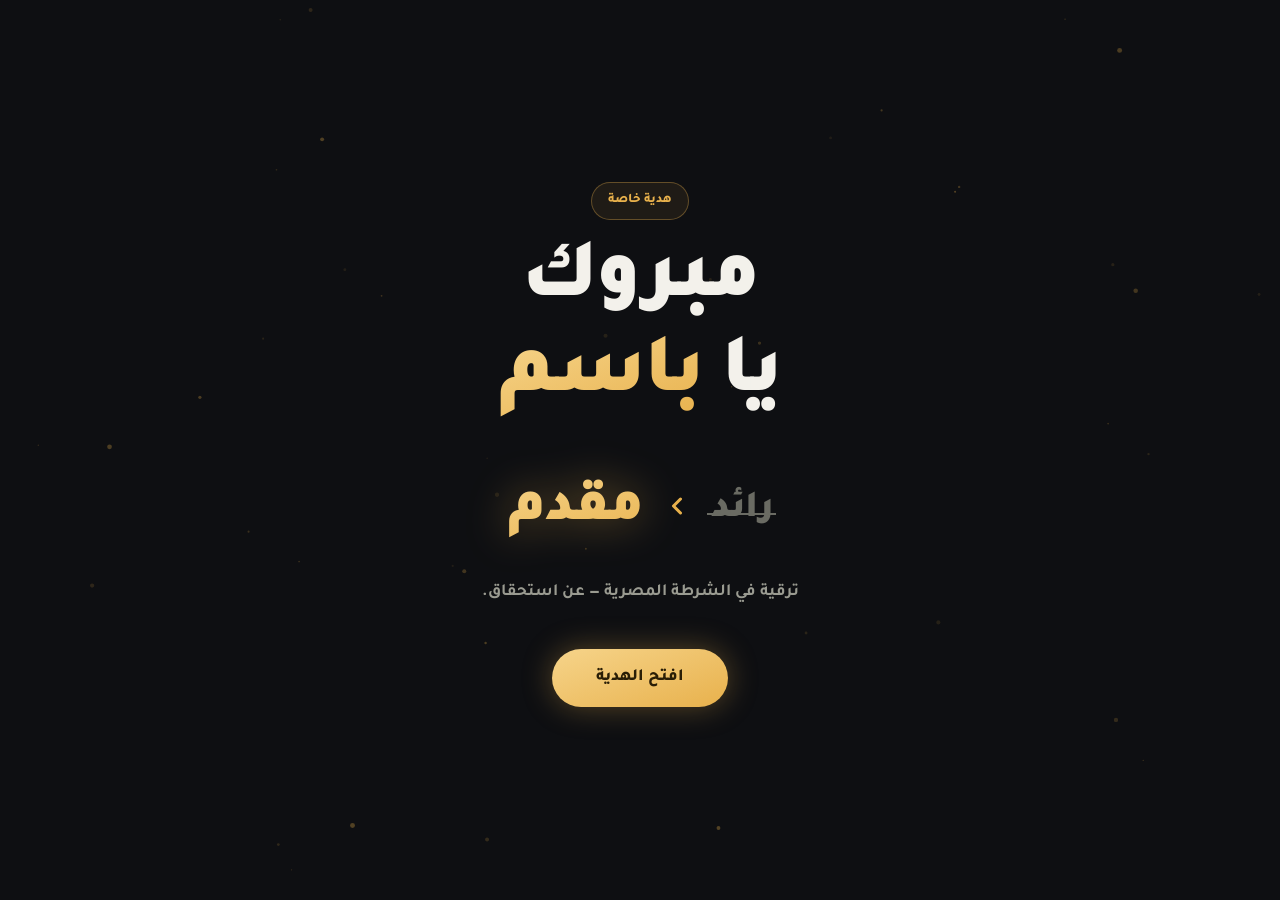
==== gift.html @ 1623921c "صفحة هدية لباسم فوزي — ترقية من رائد لمقدم شاشتين في صفحة واحدة (gift.html): 1) مبروك + الترقية: «را" ====
<!DOCTYPE html>
<html lang="ar" dir="rtl">
<head>
<meta charset="utf-8">
<meta name="viewport" content="width=device-width,initial-scale=1,viewport-fit=cover">
<title>مبروك يا باسم</title>
<meta name="robots" content="noindex,nofollow">
<meta name="theme-color" content="#0E0F12">
<link rel="apple-touch-icon" href="assets/img/icon-180.png">
<link rel="icon" href="assets/img/icon-32.png" sizes="32x32">
<link rel="preconnect" href="https://fonts.googleapis.com">
<link rel="preconnect" href="https://fonts.gstatic.com" crossorigin>
<link href="https://fonts.googleapis.com/css2?family=Archivo:wght@600;700;800;900&family=Tajawal:wght@400;500;700;800;900&display=swap" rel="stylesheet">
<script>document.documentElement.className='js';</script>
<link rel="stylesheet" href="assets/core.css?v=18">
<link rel="stylesheet" href="assets/gift.css?v=2">
</head>
<body class="g-body">

<canvas id="dust" aria-hidden="true"></canvas>

<main class="g-stage">

  <!-- ═══ 1 — مبروك ═══ -->
  <section class="g-screen on" data-s="1">
    <span class="g-kick">هدية خاصة</span>

    <figure class="g-photo" id="gPhoto" hidden>
      <img src="assets/img/basem.jpg" alt="باسم فوزي" id="gPhotoImg">
    </figure>

    <h1 class="g-h1">
      <span class="ln"><span>مبروك</span></span>
      <span class="ln"><span>يا <em>باسم</em></span></span>
    </h1>

    <!-- الترقية: الرتبة القديمة بتروح والجديدة بتيجي -->
    <div class="g-rank" aria-label="ترقية من رائد إلى مقدم">
      <span class="g-old">رائد</span>
      <span class="g-arrow" aria-hidden="true">
        <svg viewBox="0 0 24 24" fill="none" stroke="currentColor" stroke-width="2.6"
             stroke-linecap="round" stroke-linejoin="round"><path d="M15 6l-6 6 6 6"/></svg>
      </span>
      <span class="g-new">مقدم</span>
    </div>
    <p class="g-line">ترقية في الشرطة المصرية — عن استحقاق.</p>

    <button class="btn g-btn" id="open">افتح الهدية</button>
  </section>

  <!-- ═══ 2 — الهدية إيه ═══ -->
  <section class="g-screen" data-s="2">
    <span class="g-kick">الهدية</span>
    <h2 class="g-h2">موقع كامل لسيزر جيم</h2>

    <ul class="g-list">
      <li><b>موقع بصور الجيم الحقيقية</b><span>جولة في كل ركن، ومواعيد بتتحدّث لوحدها.</span></li>
      <li><b>صفحة اشتراك</b><span>العميل يختار باقته ويحوّل من موبايله.</span></li>
      <li><b>لوحة تحكّم ليك</b><span>تغيّر الأسعار والعروض وتنشر من غير أي كود.</span></li>
      <li><b>كروت عروض للسوشيال</b><span>جاهزة تنزّلها وتنشرها.</span></li>
    </ul>

    <p class="g-try">الموقع شغّال دلوقتي وتحت إيدك.<br>
      <b>جرّبه براحتك — ومتدفعش غير لما تكون متأكد إنه يستاهل.</b></p>

    <a class="btn g-btn" href="index.html">ادخل الموقع</a>
    <span class="g-from">من أحمد شريف</span>
  </section>

</main>

<button class="g-sound" id="sound" hidden aria-label="الصوت">
  <svg viewBox="0 0 24 24" fill="none" stroke="currentColor" stroke-width="2"
       stroke-linecap="round" stroke-linejoin="round" class="on-i">
    <path d="M11 5L6 9H2v6h4l5 4V5z"/><path d="M15.5 8.5a5 5 0 010 7"/><path d="M18.5 5.5a9 9 0 010 13"/>
  </svg>
  <svg viewBox="0 0 24 24" fill="none" stroke="currentColor" stroke-width="2"
       stroke-linecap="round" stroke-linejoin="round" class="off-i">
    <path d="M11 5L6 9H2v6h4l5 4V5z"/><path d="M22 9l-6 6M16 9l6 6"/>
  </svg>
</button>

<audio id="anthem" src="assets/anthem.mp3" preload="none" loop></audio>

<script src="assets/gift.js?v=2"></script>
</body>
</html>
---- assets/core.css ----
/* ============================================================
   سيزر جيم — الأساس: التوكنز، الريسِت، التايبوغرافي، الحركة
   ============================================================ */

:root{
  /* ألوان الهوية */
  --ink:#17181C;
  --ink-2:#1F2026;
  --ink-3:#23242A;
  --paper:#F3F1EB;
  --surface:#FFFFFF;
  --cream:#FBFAF6;
  --panel:#EFEDE5;
  --hair:#E2DFD6;
  --muted:#6E6F67;
  --faint:#9A9B91;
  --lime:#BEF23C;        /* الفسفوري الأساسي — أفتح وأنور من اللوجو عشان يفرقع على الغامق */
  --lime-hot:#D6FF4B;    /* أعلى درجة — للتوهّج والهوفر */
  --lime-deep:#6F9410;   /* الفسفوري كنص على خلفية فاتحة (تباين كافي) */
  --lime-dim:#7E9E2E;
  --gold:#E8B14C;        /* فترة السيدات */
  --gold-deep:#9C6F16;

  /* توهّج جاهز — بيتحط على أي حاجة فسفوري */
  --glow:0 0 22px rgba(190,242,60,.55);
  --glow-lg:0 0 44px rgba(190,242,60,.42);
  --glow-gold:0 0 22px rgba(232,177,76,.55);

  /* مقاسات */
  --pad:clamp(18px,5vw,64px);
  --maxw:1240px;
  --r-card:20px;
  --r-pill:100px;

  /* حركة */
  --e-out:cubic-bezier(.16,1,.3,1);
  --e-in-out:cubic-bezier(.65,0,.35,1);
  --t-fast:.28s;
  --t:.55s;
  --t-slow:.9s;

  /* ظلال ناعمة وبعيدة — مفيش ظلال غامقة قوية */
  --sh-1:0 2px 8px rgba(23,24,28,.05);
  --sh-2:0 14px 34px rgba(23,24,28,.09);
  --sh-3:0 28px 60px rgba(23,24,28,.14);
}

*,*::before,*::after{box-sizing:border-box}
html{-webkit-text-size-adjust:100%;scroll-behavior:smooth}
body{margin:0}

/* الهيدينج والنص العربي */
body{
  font-family:'Tajawal',system-ui,sans-serif;
  font-weight:500;
  background:var(--paper);
  color:var(--ink);
  line-height:1.65;
  overflow-x:clip;
  -webkit-font-smoothing:antialiased;
}

h1,h2,h3,h4{
  font-family:'Tajawal',system-ui,sans-serif;
  font-weight:800;
  line-height:1.08;
  letter-spacing:-.5px;
  margin:0;
  text-wrap:balance;
}
h1{font-weight:900}
p{margin:0}
a{color:inherit;text-decoration:none}
img{display:block;max-width:100%;height:auto}
button,input,select,textarea{font:inherit;color:inherit}
button{cursor:pointer;background:none;border:0;padding:0}
ul{margin:0;padding:0;list-style:none}

/* الأرقام واللاتيني دايمًا Archivo — والأرقام إنجليزي */
.num,.lat{font-family:'Archivo',system-ui,sans-serif;font-variant-numeric:tabular-nums}
.num{font-weight:800;letter-spacing:-1px}

/* ⚠️ قاعدة مهمة: الـ letter-spacing الموجب بيفصل الحروف العربية المتّصلة.
   فالتراكينج الواسع للـ labels اللاتينية بس (.lat)، والعربي بيرجع normal. */
.lbl{
  font-size:12.5px;font-weight:800;text-transform:uppercase;
  letter-spacing:normal;
}
.lbl.lat{letter-spacing:2.8px;font-weight:600}

/* الـ label المرقّم — 01 / SERVICES */
.eyebrow{
  display:flex;align-items:center;gap:10px;
  font-family:'Archivo',system-ui,sans-serif;
  font-weight:600;font-size:12px;letter-spacing:4.5px;
  text-transform:uppercase;color:#83847B;
}
.eyebrow::before{
  content:'';width:9px;height:9px;flex:none;
  background:var(--lime);box-shadow:var(--glow);
}

/* عنوان صغير فوق كل قسم */
.kick{
  display:inline-block;font-weight:800;font-size:13.5px;
  color:var(--lime-deep);
}
.sect-dark .kick,.tour .kick,.ladies .kick{color:var(--lime);text-shadow:0 0 18px rgba(190,242,60,.7)}
.on-dark .eyebrow,.dark .eyebrow{color:#8C8D83}

/* خط فسفوري تحت الكلمة المهمة — تحت الحروف مش عليها، عشان الكلمة تفضل مقروءة */
.mark{position:relative;white-space:nowrap}
.mark::after{
  content:'';position:absolute;inset-inline:-.05em;bottom:-.02em;height:.13em;
  background:var(--lime);border-radius:2px;
  box-shadow:var(--glow),var(--glow-lg);
  transform:scaleX(var(--mark,1));transform-origin:right center;
}

/* أزرار */
.btn{
  display:inline-flex;align-items:center;justify-content:center;gap:10px;
  padding:15px 30px;border-radius:var(--r-pill);
  font-weight:800;font-size:17px;
  transition:transform var(--t-fast) var(--e-out),
             background var(--t-fast) ease,
             color var(--t-fast) ease,
             box-shadow var(--t-fast) ease,
             border-color var(--t-fast) ease;
  will-change:transform;
}
.btn:active{transform:scale(.965)}
.btn-lime{background:var(--lime);color:var(--ink);box-shadow:var(--glow)}
.btn-lime:hover{background:var(--lime-hot);box-shadow:var(--glow),0 12px 30px rgba(190,242,60,.45)}
.btn-ink{background:var(--ink);color:var(--paper)}
.btn-ink:hover{background:#2A2B33}
.btn-ghost{border:1.5px solid var(--hair);color:var(--ink)}
.btn-ghost:hover{border-color:var(--ink);background:var(--ink);color:var(--paper)}
.btn-ghost-light{border:1.5px solid rgba(243,241,235,.42);color:var(--paper)}
.btn-ghost-light:hover{border-color:var(--paper);background:var(--paper);color:var(--ink)}
.btn-sm{padding:11px 20px;font-size:15px}
.btn[disabled]{opacity:.4;pointer-events:none}

/* شِل الأقسام */
.wrap{width:min(100% - var(--pad)*2,var(--maxw));margin-inline:auto}
section{position:relative}
.sect{padding-block:clamp(64px,10vw,132px)}
.sect-dark{background:var(--ink);color:var(--paper)}
.sect-dark h2,.sect-dark h3{color:var(--paper)}
.rule{height:1px;background:var(--hair);border:0;margin:0}
.sect-dark .rule{background:rgba(243,241,235,.14)}

.head{margin-bottom:clamp(30px,4.5vw,56px)}
.head h2{font-size:clamp(30px,5.4vw,58px);margin-top:14px}
.head .sub{margin-top:14px;color:var(--muted);font-size:clamp(16px,2vw,19px);max-width:62ch}
.sect-dark .head .sub{color:#A3A49B}

/* حبيبات خفيفة — بتكسر الإحساس الديجيتال الناشف */
.grain::before{
  content:'';position:absolute;inset:0;pointer-events:none;z-index:1;
  opacity:.5;mix-blend-mode:overlay;
  background-image:url("[data-uri]");
}

/* العلامة المائية — الإمبلم خلف الأقسام */
.wm{
  position:absolute;pointer-events:none;user-select:none;
  opacity:.05;width:min(46vw,520px);
}
.sect-dark .wm{opacity:.055}

/* ظهور العناصر مع السكرول.
   مربوط بـ .js عشان لو الجافاسكربت وقع الصفحة متبانش فاضية. */
.js [data-reveal]{
  opacity:0;transform:translateY(26px);
  filter:blur(6px);
  transition:opacity var(--t-slow) var(--e-out),
             transform var(--t-slow) var(--e-out),
             filter var(--t-slow) var(--e-out);
  transition-delay:var(--d,0ms);
}
.js [data-reveal].in{opacity:1;transform:none;filter:none}

/* صور بـ placeholder ضبابي لحد ما تنزل */
.ph{position:relative;overflow:hidden;background:var(--panel)}
.ph>img{
  width:100%;height:100%;object-fit:cover;
  opacity:0;transition:opacity .7s var(--e-out);
}
.ph>img.loaded{opacity:1}
.ph::after{
  content:'';position:absolute;inset:0;
  background-image:var(--lqip);background-size:cover;background-position:center;
  filter:blur(14px);transform:scale(1.12);
  transition:opacity .7s var(--e-out);
}
.ph.done::after{opacity:0}

/* سكرول-بار رفيع للشرايط الأفقية */
.hscroll{
  display:flex;gap:14px;overflow-x:auto;
  scroll-snap-type:x mandatory;
  -webkit-overflow-scrolling:touch;
  scrollbar-width:thin;
}
.hscroll>*{scroll-snap-align:start;flex:none}
.hscroll::-webkit-scrollbar{height:5px}
.hscroll::-webkit-scrollbar-thumb{background:var(--hair);border-radius:9px}

/* [hidden] لازم تغلب أي display من الكلاسات (زي .btn{display:inline-flex}) */
[hidden]{display:none !important}

/* أدوات */
.sr{position:absolute;width:1px;height:1px;margin:-1px;padding:0;overflow:hidden;clip:rect(0 0 0 0);white-space:nowrap;border:0}
.center{text-align:center}
.nowrap{white-space:nowrap}
:focus-visible{outline:2.5px solid var(--lime);outline-offset:3px;border-radius:6px}

/* احترام تقليل الحركة */
@media (prefers-reduced-motion:reduce){
  html{scroll-behavior:auto}
  *,*::before,*::after{
    animation-duration:.001ms !important;animation-iteration-count:1 !important;
    transition-duration:.001ms !important;
  }
  .js [data-reveal]{opacity:1;transform:none;filter:none}
}
---- assets/gift.css ----
/* ============================================================
   سيزر جيم — صفحة الهدية
   شاشتين بس: مبروك، وبعدين الهدية إيه.
   دهبي × فحمي — مناسبة رسمية، مش صفحة مبيعات.
   ============================================================ */

.g-body{
  --g-ink:#0E0F12;
  --g-gold:#E8B14C;
  --g-gold-hi:#F6D48A;
  background:var(--g-ink);
  color:var(--paper);
  min-height:100svh;
  overflow-x:hidden;
}

/* غبار دهبي بيطلع لفوق — خلفية هادية بتدّي إحساس المناسبة */
#dust{position:fixed;inset:0;z-index:0;pointer-events:none;opacity:.55}

.g-stage{
  position:relative;z-index:1;
  min-height:100svh;
  display:grid;
}
.g-screen{
  grid-area:1/1;
  display:none;
  min-height:100svh;
  padding:clamp(30px,7vw,60px) var(--pad) clamp(40px,8vw,70px);
  place-content:center;justify-items:center;text-align:center;
  gap:clamp(14px,2.4vw,20px);
}
.g-screen.on{display:grid;animation:gIn .8s var(--e-out) both}
.g-screen.out{animation:gOut .5s var(--e-in-out) both}
@keyframes gIn{from{opacity:0;transform:translateY(26px) scale(.985)}to{opacity:1;transform:none}}
@keyframes gOut{to{opacity:0;transform:translateY(-22px) scale(.985)}}

/* ---------- مشترك ---------- */
.g-kick{
  font-size:13px;font-weight:800;color:var(--g-gold);
  padding:7px 16px;border-radius:var(--r-pill);
  border:1px solid rgba(232,177,76,.34);
  background:rgba(232,177,76,.08);
  animation:gUp .9s var(--e-out) .15s both;
}
@keyframes gUp{from{opacity:0;transform:translateY(16px)}to{opacity:1;transform:none}}

.g-btn{
  margin-top:clamp(12px,2.6vw,22px);
  background:linear-gradient(160deg,var(--g-gold-hi),var(--g-gold));
  color:#2A1E06;padding-inline:44px;
  box-shadow:0 0 30px rgba(232,177,76,.34);
  animation:gUp .9s var(--e-out) 1.5s both;
}
.g-btn:hover{box-shadow:0 0 44px rgba(232,177,76,.5)}

/* ---------- شاشة 1 ---------- */
.g-photo{
  margin:0;width:clamp(116px,30vw,152px);aspect-ratio:1;
  border-radius:50%;overflow:hidden;
  border:2px solid rgba(232,177,76,.45);
  box-shadow:0 0 0 8px rgba(232,177,76,.07),0 20px 50px rgba(0,0,0,.5);
  animation:gPop 1s var(--e-out) .3s both;
}
@keyframes gPop{from{opacity:0;transform:scale(.7)}to{opacity:1;transform:none}}
.g-photo img{width:100%;height:100%;object-fit:cover;object-position:50% 22%}

.g-h1{
  font-size:clamp(40px,12vw,84px);font-weight:900;letter-spacing:-2.4px;
  line-height:1.03;
}
/* القناع للحركة بس — بيتفتح بعدها عشان ذيل الميم في «باسم» ميتقصّش */
.g-h1 .ln{display:block;overflow:hidden;padding-bottom:.1em}
.g-h1.done .ln{overflow:visible}
.g-h1 .ln>span{display:block;animation:gRise 1.05s var(--e-out) both}
.g-h1 .ln:nth-child(1)>span{animation-delay:.42s}
.g-h1 .ln:nth-child(2)>span{animation-delay:.55s}
@keyframes gRise{from{transform:translateY(104%)}to{transform:none}}
.g-h1 em{
  font-style:normal;
  background:linear-gradient(160deg,var(--g-gold-hi),var(--g-gold));
  -webkit-background-clip:text;background-clip:text;color:transparent;
}

/* الترقية — القديمة بتبهت والجديدة بتيجي بالدهبي */
.g-rank{
  display:flex;align-items:center;gap:clamp(12px,3vw,20px);
  margin-top:clamp(8px,1.6vw,14px);
  font-weight:900;letter-spacing:-1px;
}
.g-old{
  font-size:clamp(24px,6.4vw,38px);color:#6A6B63;
  position:relative;
  animation:gUp .8s var(--e-out) .9s both;
}
.g-old::after{      /* شخطة بتترسم على الرتبة القديمة */
  content:'';position:absolute;inset-inline:-6%;top:52%;height:2px;
  background:#6A6B63;transform:scaleX(0);transform-origin:right;
  animation:gStrike .55s var(--e-out) 1.5s both;
}
@keyframes gStrike{to{transform:scaleX(1)}}
.g-arrow{
  color:var(--g-gold);width:clamp(20px,5vw,28px);flex:none;
  animation:gUp .8s var(--e-out) 1.05s both;
}
.g-arrow svg{width:100%;height:auto}
.g-new{
  font-size:clamp(34px,9.4vw,58px);
  background:linear-gradient(160deg,var(--g-gold-hi),var(--g-gold));
  -webkit-background-clip:text;background-clip:text;color:transparent;
  filter:drop-shadow(0 0 22px rgba(232,177,76,.45));
  animation:gNew 1.1s var(--e-out) 1.2s both;
}
@keyframes gNew{
  from{opacity:0;transform:translateY(20px) scale(.86);filter:blur(8px)}
  to{opacity:1;transform:none;filter:drop-shadow(0 0 22px rgba(232,177,76,.45))}
}
.g-line{
  color:#9A9B91;font-weight:600;font-size:clamp(15px,4vw,17px);
  animation:gUp .9s var(--e-out) 1.35s both;
}

/* ---------- شاشة 2 ---------- */
.g-h2{
  font-size:clamp(28px,8vw,48px);font-weight:900;letter-spacing:-1.4px;
  animation:gUp .9s var(--e-out) .25s both;
}
.g-list{
  display:grid;gap:2px;margin-top:clamp(10px,2.4vw,18px);
  width:min(100%,440px);text-align:start;
}
.g-list li{
  display:grid;gap:3px;padding-block:15px;
  border-top:1px solid rgba(243,241,235,.11);
  animation:gUp .8s var(--e-out) both;
}
.g-list li:first-child{border-top:0}
.g-list li:nth-child(1){animation-delay:.38s}
.g-list li:nth-child(2){animation-delay:.48s}
.g-list li:nth-child(3){animation-delay:.58s}
.g-list li:nth-child(4){animation-delay:.68s}
.g-list b{font-size:17px;font-weight:800}
.g-list b::before{
  content:'';display:inline-block;width:7px;height:7px;
  background:var(--g-gold);margin-inline-end:10px;transform:translateY(-3px);
  box-shadow:0 0 10px rgba(232,177,76,.7);
}
.g-list span{color:#9A9B91;font-size:14.5px;font-weight:600;line-height:1.6;
  padding-inline-start:17px}

.g-try{
  margin-top:clamp(8px,2vw,16px);width:min(100%,440px);
  padding:18px 20px;border-radius:18px;
  background:rgba(232,177,76,.09);border:1px solid rgba(232,177,76,.28);
  color:#B9BAB1;font-weight:600;font-size:15px;line-height:1.75;
  animation:gUp .9s var(--e-out) .82s both;
}
.g-try b{color:var(--g-gold-hi);font-weight:800}

.g-from{
  margin-top:clamp(10px,2vw,16px);
  font-size:13.5px;font-weight:700;color:#6A6B63;
  animation:gUp .9s var(--e-out) 1.7s both;
}

/* ---------- زرار الصوت ---------- */
.g-sound{
  position:fixed;inset-inline-end:16px;top:16px;z-index:5;
  width:44px;height:44px;border-radius:50%;
  display:grid;place-items:center;
  background:rgba(243,241,235,.08);color:var(--g-gold);
  border:1px solid rgba(232,177,76,.28);
  transition:background var(--t-fast) var(--e-out);
}
.g-sound:hover{background:rgba(232,177,76,.18)}
.g-sound svg{width:20px;height:20px}
.g-sound .off-i{display:none}
.g-sound.muted .on-i{display:none}
.g-sound.muted .off-i{display:block}
.g-sound.muted{color:#6A6B63;border-color:rgba(243,241,235,.14)}

@media (prefers-reduced-motion:reduce){
  #dust{display:none}
}
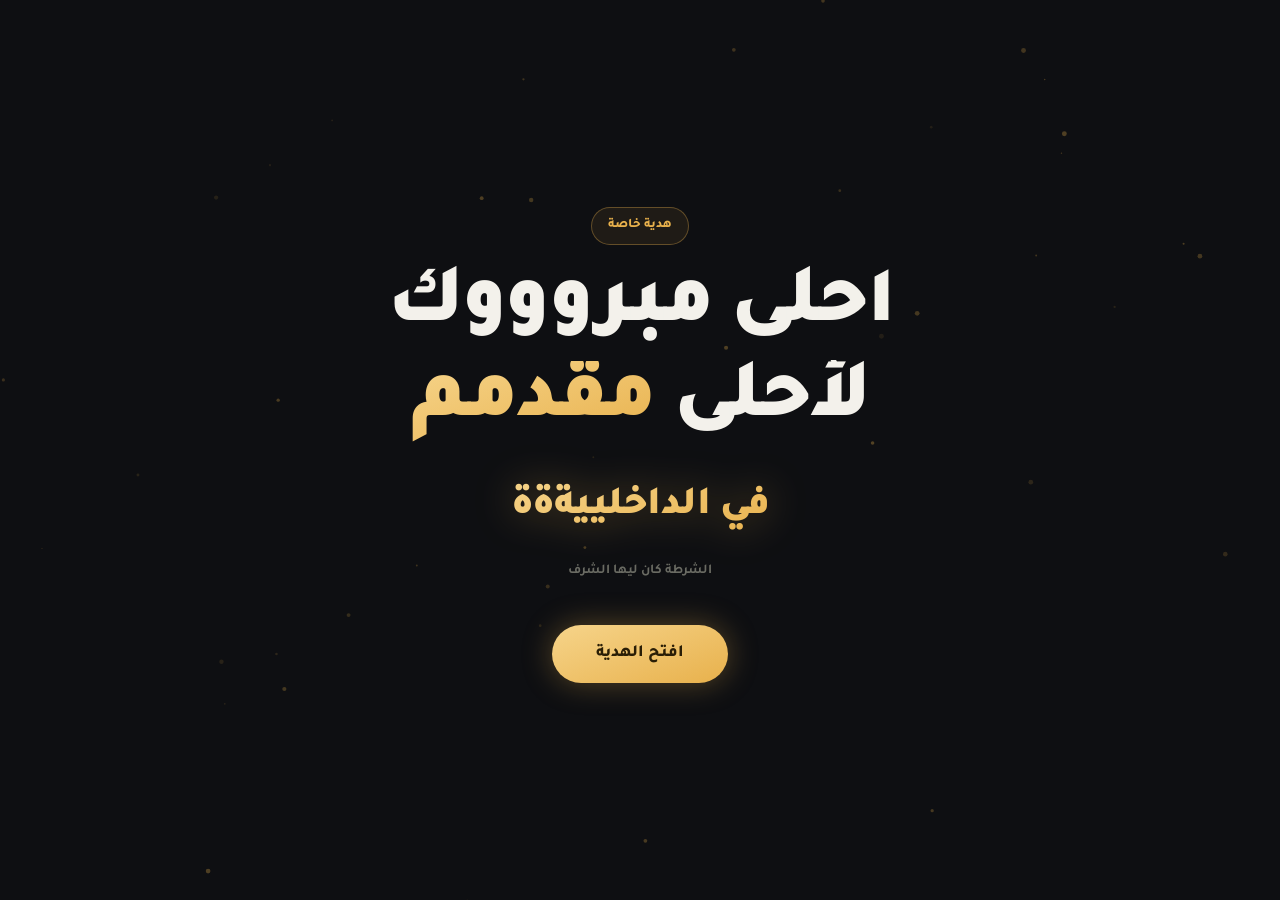
==== commit e1617599: "صفحة الهدية — الكلام اتغيّر زي ما طلب أحمد شاشة 1: العنوان بقى «أحلى مبروووك لأحلى مقدمم» بالمط اللي" ====
--- a/gift.html
+++ b/gift.html
@@ -13,7 +13,7 @@
 <link href="https://fonts.googleapis.com/css2?family=Archivo:wght@600;700;800;900&family=Tajawal:wght@400;500;700;800;900&display=swap" rel="stylesheet">
 <script>document.documentElement.className='js';</script>
 <link rel="stylesheet" href="assets/core.css?v=18">
-<link rel="stylesheet" href="assets/gift.css?v=2">
+<link rel="stylesheet" href="assets/gift.css?v=3">
 </head>
 <body class="g-body">
 
@@ -30,41 +30,23 @@
     </figure>
 
     <h1 class="g-h1">
-      <span class="ln"><span>مبروك</span></span>
-      <span class="ln"><span>يا <em>باسم</em></span></span>
+      <span class="ln"><span>أحلى مبروووك</span></span>
+      <span class="ln"><span>لأحلى <em>مقدمم</em></span></span>
     </h1>
-
-    <!-- الترقية: الرتبة القديمة بتروح والجديدة بتيجي -->
-    <div class="g-rank" aria-label="ترقية من رائد إلى مقدم">
-      <span class="g-old">رائد</span>
-      <span class="g-arrow" aria-hidden="true">
-        <svg viewBox="0 0 24 24" fill="none" stroke="currentColor" stroke-width="2.6"
-             stroke-linecap="round" stroke-linejoin="round"><path d="M15 6l-6 6 6 6"/></svg>
-      </span>
-      <span class="g-new">مقدم</span>
-    </div>
-    <p class="g-line">ترقية في الشرطة المصرية — عن استحقاق.</p>
+    <p class="g-ministry">في الداخلييةةة</p>
+    <p class="g-line g-small">الشرطة كان ليها الشرف</p>
 
     <button class="btn g-btn" id="open">افتح الهدية</button>
   </section>
 
   <!-- ═══ 2 — الهدية إيه ═══ -->
   <section class="g-screen" data-s="2">
-    <span class="g-kick">الهدية</span>
-    <h2 class="g-h2">موقع كامل لسيزر جيم</h2>
-
-    <ul class="g-list">
-      <li><b>موقع بصور الجيم الحقيقية</b><span>جولة في كل ركن، ومواعيد بتتحدّث لوحدها.</span></li>
-      <li><b>صفحة اشتراك</b><span>العميل يختار باقته ويحوّل من موبايله.</span></li>
-      <li><b>لوحة تحكّم ليك</b><span>تغيّر الأسعار والعروض وتنشر من غير أي كود.</span></li>
-      <li><b>كروت عروض للسوشيال</b><span>جاهزة تنزّلها وتنشرها.</span></li>
-    </ul>
-
-    <p class="g-try">الموقع شغّال دلوقتي وتحت إيدك.<br>
-      <b>جرّبه براحتك — ومتدفعش غير لما تكون متأكد إنه يستاهل.</b></p>
+    <p class="g-note">هديتي مختلفة شوية</p>
+    <p class="g-note">بما إني عارف إنك عملي بقى ومالكش في الكلام ده</p>
+    <p class="g-note g-note-hi">عملت حاجة بسيطة للجيم — يارب تعجبك</p>
+    <p class="g-note">جرّبه لحد الآخر وقولّي رأيك</p>
 
     <a class="btn g-btn" href="index.html">ادخل الموقع</a>
-    <span class="g-from">من أحمد شريف</span>
   </section>
 
 </main>
--- a/assets/gift.css
+++ b/assets/gift.css
@@ -82,86 +82,39 @@
   -webkit-background-clip:text;background-clip:text;color:transparent;
 }
 
-/* الترقية — القديمة بتبهت والجديدة بتيجي بالدهبي */
-.g-rank{
-  display:flex;align-items:center;gap:clamp(12px,3vw,20px);
-  margin-top:clamp(8px,1.6vw,14px);
-  font-weight:900;letter-spacing:-1px;
-}
-.g-old{
-  font-size:clamp(24px,6.4vw,38px);color:#6A6B63;
-  position:relative;
-  animation:gUp .8s var(--e-out) .9s both;
-}
-.g-old::after{      /* شخطة بتترسم على الرتبة القديمة */
-  content:'';position:absolute;inset-inline:-6%;top:52%;height:2px;
-  background:#6A6B63;transform:scaleX(0);transform-origin:right;
-  animation:gStrike .55s var(--e-out) 1.5s both;
-}
-@keyframes gStrike{to{transform:scaleX(1)}}
-.g-arrow{
-  color:var(--g-gold);width:clamp(20px,5vw,28px);flex:none;
-  animation:gUp .8s var(--e-out) 1.05s both;
-}
-.g-arrow svg{width:100%;height:auto}
-.g-new{
-  font-size:clamp(34px,9.4vw,58px);
+/* «في الداخلية» — الانتماء، بالدهبي وبلمعة */
+.g-ministry{
+  font-size:clamp(24px,7vw,40px);font-weight:900;letter-spacing:-.5px;
   background:linear-gradient(160deg,var(--g-gold-hi),var(--g-gold));
   -webkit-background-clip:text;background-clip:text;color:transparent;
-  filter:drop-shadow(0 0 22px rgba(232,177,76,.45));
-  animation:gNew 1.1s var(--e-out) 1.2s both;
+  filter:drop-shadow(0 0 20px rgba(232,177,76,.4));
+  animation:gNew 1.1s var(--e-out) 1.05s both;
 }
 @keyframes gNew{
-  from{opacity:0;transform:translateY(20px) scale(.86);filter:blur(8px)}
-  to{opacity:1;transform:none;filter:drop-shadow(0 0 22px rgba(232,177,76,.45))}
+  from{opacity:0;transform:translateY(18px) scale(.9);filter:blur(6px)}
+  to{opacity:1;transform:none;filter:drop-shadow(0 0 20px rgba(232,177,76,.4))}
 }
 .g-line{
   color:#9A9B91;font-weight:600;font-size:clamp(15px,4vw,17px);
   animation:gUp .9s var(--e-out) 1.35s both;
 }
+.g-small{font-size:13.5px;color:#6A6B63}
 
-/* ---------- شاشة 2 ---------- */
-.g-h2{
-  font-size:clamp(28px,8vw,48px);font-weight:900;letter-spacing:-1.4px;
-  animation:gUp .9s var(--e-out) .25s both;
+/* ---------- شاشة 2 — رسالة شخصية، مش نقط تسويقية ---------- */
+.g-note{
+  max-width:30ch;font-size:clamp(17px,5vw,21px);font-weight:700;
+  color:#C7C8BF;line-height:1.7;
+  animation:gUp .85s var(--e-out) both;
 }
-.g-list{
-  display:grid;gap:2px;margin-top:clamp(10px,2.4vw,18px);
-  width:min(100%,440px);text-align:start;
+.g-note:nth-of-type(1){animation-delay:.25s}
+.g-note:nth-of-type(2){animation-delay:.55s}
+.g-note:nth-of-type(3){animation-delay:.9s;margin-top:6px}
+.g-note:nth-of-type(4){animation-delay:1.3s}
+.g-note-hi{
+  font-size:clamp(22px,6.4vw,30px);font-weight:900;color:var(--paper);
+  letter-spacing:-.4px;
 }
-.g-list li{
-  display:grid;gap:3px;padding-block:15px;
-  border-top:1px solid rgba(243,241,235,.11);
-  animation:gUp .8s var(--e-out) both;
-}
-.g-list li:first-child{border-top:0}
-.g-list li:nth-child(1){animation-delay:.38s}
-.g-list li:nth-child(2){animation-delay:.48s}
-.g-list li:nth-child(3){animation-delay:.58s}
-.g-list li:nth-child(4){animation-delay:.68s}
-.g-list b{font-size:17px;font-weight:800}
-.g-list b::before{
-  content:'';display:inline-block;width:7px;height:7px;
-  background:var(--g-gold);margin-inline-end:10px;transform:translateY(-3px);
-  box-shadow:0 0 10px rgba(232,177,76,.7);
-}
-.g-list span{color:#9A9B91;font-size:14.5px;font-weight:600;line-height:1.6;
-  padding-inline-start:17px}
-
-.g-try{
-  margin-top:clamp(8px,2vw,16px);width:min(100%,440px);
-  padding:18px 20px;border-radius:18px;
-  background:rgba(232,177,76,.09);border:1px solid rgba(232,177,76,.28);
-  color:#B9BAB1;font-weight:600;font-size:15px;line-height:1.75;
-  animation:gUp .9s var(--e-out) .82s both;
-}
-.g-try b{color:var(--g-gold-hi);font-weight:800}
-
-.g-from{
-  margin-top:clamp(10px,2vw,16px);
-  font-size:13.5px;font-weight:700;color:#6A6B63;
-  animation:gUp .9s var(--e-out) 1.7s both;
-}
+.g-btn{animation-delay:1.75s}
 
 /* ---------- زرار الصوت ---------- */
 .g-sound{
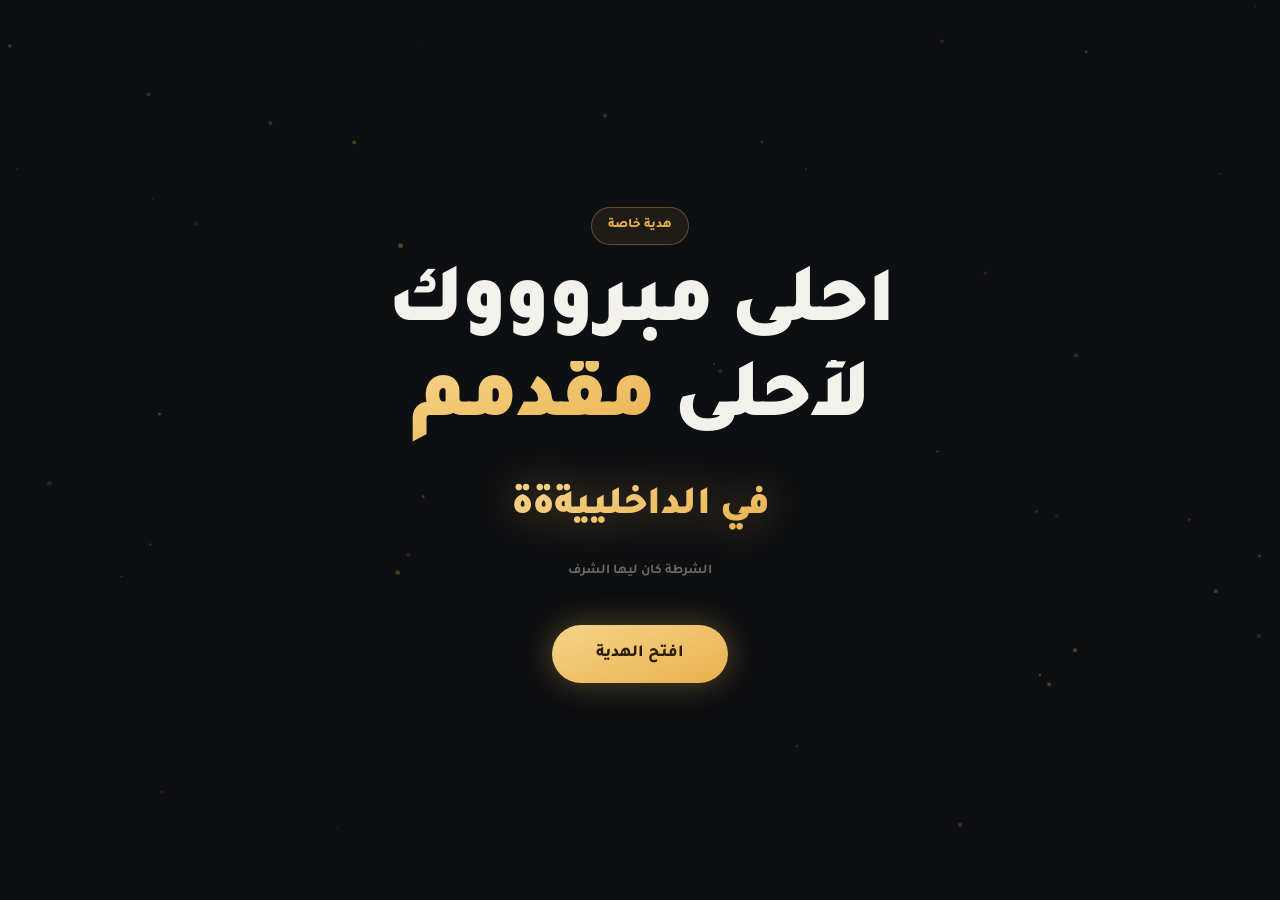
==== commit e984f4b3: "تعديل جملة في صفحة الهدية «بما إني عارف إنك عملي وملكش في الكلام ده» -> «بما إني عارف إن نقطة ضعفك ا" ====
--- a/gift.html
+++ b/gift.html
@@ -42,7 +42,7 @@
   <!-- ═══ 2 — الهدية إيه ═══ -->
   <section class="g-screen" data-s="2">
     <p class="g-note">هديتي مختلفة شوية</p>
-    <p class="g-note">بما إني عارف إنك عملي بقى ومالكش في الكلام ده</p>
+    <p class="g-note">بما إني عارف إن نقطة ضعفك الجيم فقرّرت أستغلها</p>
     <p class="g-note g-note-hi">عملت حاجة بسيطة للجيم — يارب تعجبك</p>
     <p class="g-note">جرّبه لحد الآخر وقولّي رأيك</p>
 
